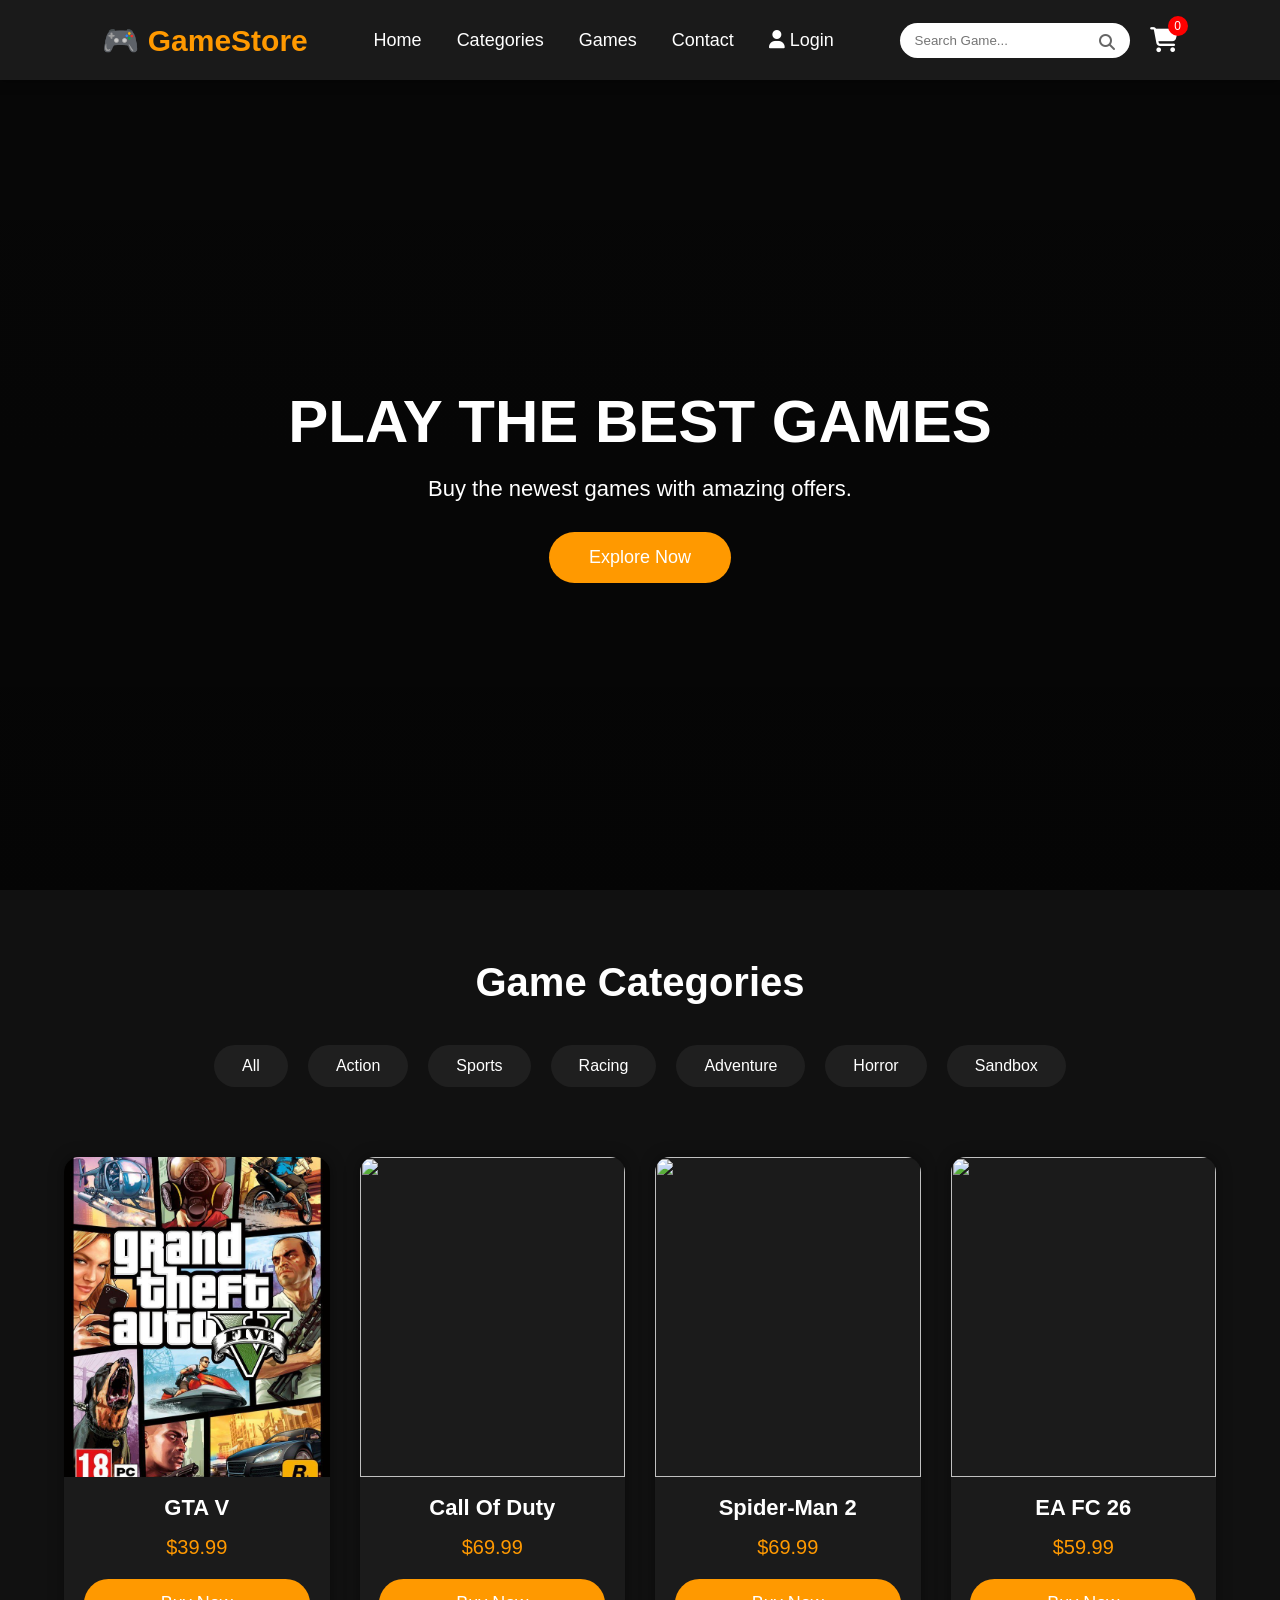
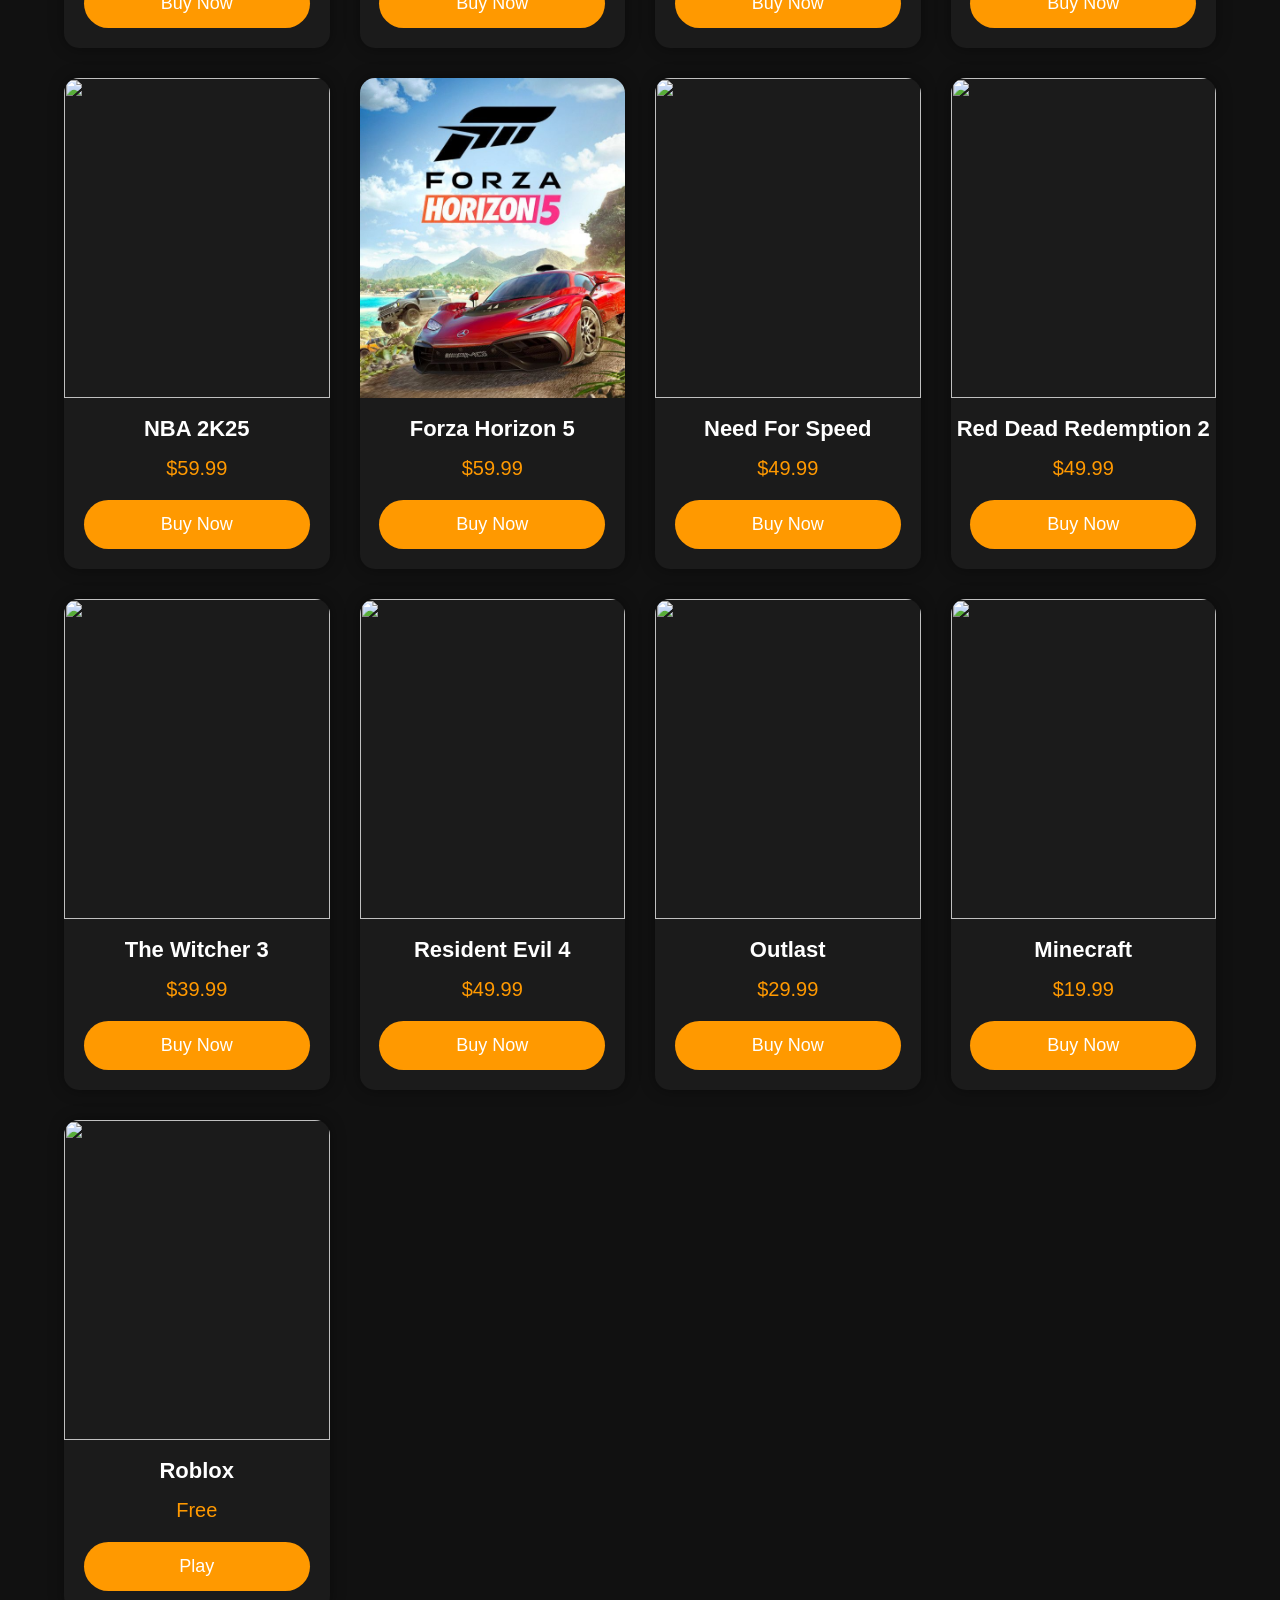
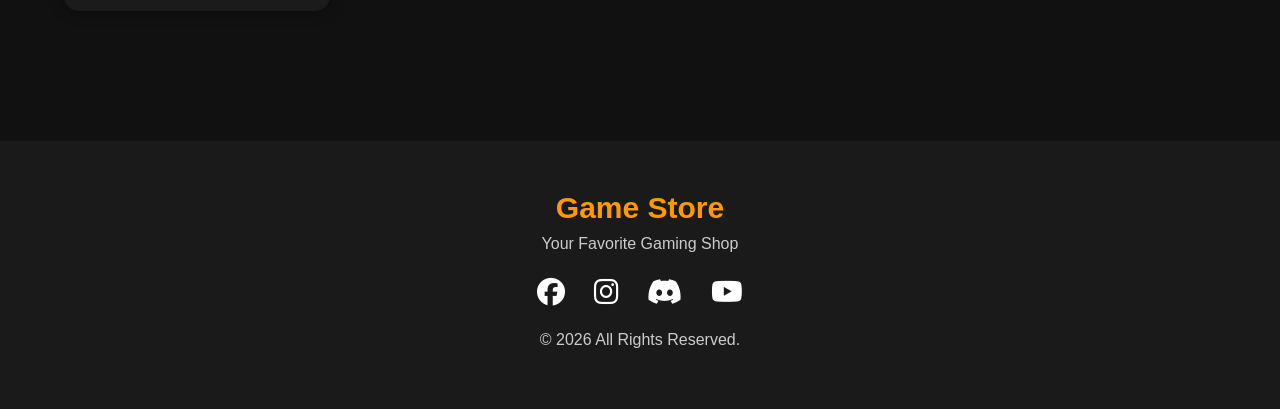
==== index.html @ 935075d6 "Index" ====
<!DOCTYPE html>
<html lang="en">
<head>
    <meta charset="UTF-8">
    <meta name="viewport" content="width=device-width, initial-scale=1.0">
    <title>Game Store</title>

    <link rel="stylesheet" href="styles.css">

    <link rel="stylesheet"
    href="https://cdnjs.cloudflare.com/ajax/libs/font-awesome/6.7.2/css/all.min.css">
</head>
<body>

<!-- Header -->

<header>

    <div class="logo">
        <h1>🎮 GameStore</h1>
    </div>

    <nav>

        <a href="#">Home</a>
        <a href="#categories">Categories</a>
        <a href="#games">Games</a>
        <a href="#social">Contact</a>
        <a href="login.html" class="login">
            <i class="fa-solid fa-user"></i>
            Login
        </a>

    </nav>

    <div class="icons">

        <div class="search">

            <input type="text" id="search" placeholder="Search Game...">

            <i class="fa-solid fa-magnifying-glass"></i>

        </div>

        <a href="cart.html" class="cart">

            <i class="fa-solid fa-cart-shopping"></i>

            <span id="count">0</span>

        </a>

    </div>

</header>

<!-- Hero -->

<section class="hero">

    <div class="hero-text">

        <h1>PLAY THE BEST GAMES</h1>

        <p>
            Buy the newest games with amazing offers.
        </p>

        <button>Explore Now</button>

    </div>

</section>

<!-- Categories -->

<section class="categories" id="categories">

<h2>Game Categories</h2>

<div class="category-box">

<button onclick="showCategory('all')">All</button>

<button onclick="showCategory('action')">Action</button>

<button onclick="showCategory('sports')">Sports</button>

<button onclick="showCategory('racing')">Racing</button>

<button onclick="showCategory('adventure')">Adventure</button>

<button onclick="showCategory('horror')">Horror</button>

<button onclick="showCategory('sandbox')">Sandbox</button>

</div>

</section>

<!-- Products -->

<section class="products" id="games">

<!-- Action -->

<div class="card action">

<img src="images/gta.jpg">

<h3>GTA V</h3>

<p>$39.99</p>

<button class="buy">Buy Now</button>

</div>

<div class="card action">

<img src="images/cod.jpg">

<h3>Call Of Duty</h3>

<p>$69.99</p>

<button class="buy">Buy Now</button>

</div>

<div class="card action">

<img src="images/spiderman.jpg">

<h3>Spider-Man 2</h3>

<p>$69.99</p>

<button class="buy">Buy Now</button>

</div>

<!-- Sports -->

<div class="card sports">

<img src="images/fc26.jpg">

<h3>EA FC 26</h3>

<p>$59.99</p>

<button class="buy">Buy Now</button>

</div>

<div class="card sports">

<img src="images/nba.jpg">

<h3>NBA 2K25</h3>

<p>$59.99</p>

<button class="buy">Buy Now</button>

</div>

<!-- Racing -->

<div class="card racing">

<img src="images/forza.jpg">

<h3>Forza Horizon 5</h3>

<p>$59.99</p>

<button class="buy">Buy Now</button>

</div>

<div class="card racing">

<img src="images/nfs.jpg">

<h3>Need For Speed</h3>

<p>$49.99</p>

<button class="buy">Buy Now</button>

</div>

<!-- Adventure -->

<div class="card adventure">

<img src="images/rdr2.jpg">

<h3>Red Dead Redemption 2</h3>

<p>$49.99</p>

<button class="buy">Buy Now</button>

</div>

<div class="card adventure">

<img src="images/witcher3.jpg">

<h3>The Witcher 3</h3>

<p>$39.99</p>

<button class="buy">Buy Now</button>

</div>

<!-- Horror -->

<div class="card horror">

<img src="images/re4.jpg">

<h3>Resident Evil 4</h3>

<p>$49.99</p>

<button class="buy">Buy Now</button>

</div>

<div class="card horror">

<img src="images/outlast.jpg">

<h3>Outlast</h3>

<p>$29.99</p>

<button class="buy">Buy Now</button>

</div>

<!-- Sandbox -->

<div class="card sandbox">

<img src="images/minecraft.jpg">

<h3>Minecraft</h3>

<p>$19.99</p>

<button class="buy">Buy Now</button>

</div>

<div class="card sandbox">

<img src="images/roblox.jpg">

<h3>Roblox</h3>

<p>Free</p>

<button class="buy">Play</button>

</div>

</section>

<!-- Footer -->

<footer>

<h3>Game Store</h3>

<p>Your Favorite Gaming Shop</p>

<div class="social">

<i class="fa-brands fa-facebook"></i>
<i class="fa-brands fa-instagram"></i>
<i class="fa-brands fa-discord"></i>
<i class="fa-brands fa-youtube"></i>

</div>

<p>© 2026 All Rights Reserved.</p>

</footer>

<script src="script.js"></script>

</body>
</html>
---- styles.css ----
/* ===========================
   GENERAL
=========================== */

*{
    margin:0;
    padding:0;
    box-sizing:border-box;
    font-family:Arial, Helvetica, sans-serif;
    scroll-behavior:smooth;
}

body{
    background:#111;
    color:white;
}

a{
    text-decoration:none;
    color:white;
}

img{
    width:100%;
    display:block;
}

/* ===========================
   HEADER
=========================== */

header{
    width:100%;
    height:80px;
    background:#1a1a1a;
    display:flex;
    justify-content:space-between;
    align-items:center;
    padding:0 8%;
    position:sticky;
    top:0;
    z-index:1000;
    box-shadow:0 0 10px rgba(0,0,0,.5);
}

.logo h1{
    color:#ff9900;
    font-size:30px;
}

nav{
    display:flex;
    gap:35px;
}

nav a{
    font-size:18px;
    transition:.3s;
}

nav a:hover{
    color:#ff9900;
}

.icons{
    display:flex;
    align-items:center;
    gap:20px;
}

.search{
    position:relative;
}

.search input{
    width:230px;
    padding:10px 40px 10px 15px;
    border:none;
    outline:none;
    border-radius:30px;
}

.search i{
    position:absolute;
    right:15px;
    top:11px;
    color:#666;
}

.cart{
    position:relative;
    font-size:25px;
    transition:.3s;
}

.cart:hover{
    color:#ff9900;
}

.cart span{
    position:absolute;
    top:-10px;
    right:-10px;
    background:red;
    color:white;
    width:20px;
    height:20px;
    border-radius:50%;
    display:flex;
    justify-content:center;
    align-items:center;
    font-size:12px;
}

/* ===========================
   HERO
=========================== */

.hero{
    height:90vh;
    background:linear-gradient(rgba(0,0,0,.6),rgba(0,0,0,.7)),
    url(images/banner.jpg);
    background-size:cover;
    background-position:center;
    display:flex;
    justify-content:center;
    align-items:center;
    text-align:center;
}

.hero-text h1{
    font-size:60px;
    margin-bottom:20px;
}

.hero-text p{
    font-size:22px;
    margin-bottom:30px;
}

.hero button{
    padding:15px 40px;
    border:none;
    border-radius:30px;
    background:#ff9900;
    color:white;
    font-size:18px;
    cursor:pointer;
    transition:.3s;
}

.hero button:hover{
    background:#ff7700;
    transform:scale(1.05);
}

/* ===========================
   CATEGORIES
=========================== */

.categories{
    padding:70px 8%;
    text-align:center;
}

.categories h2{
    font-size:40px;
    margin-bottom:40px;
}

.category-box{
    display:flex;
    justify-content:center;
    flex-wrap:wrap;
    gap:20px;
}

.category-box button{
    padding:12px 28px;
    border:none;
    border-radius:30px;
    background:#1f1f1f;
    color:white;
    cursor:pointer;
    transition:.3s;
    font-size:16px;
}

.category-box button:hover{
    background:#ff9900;
}

/* ===========================
   PRODUCTS
=========================== */

.products{
    width:90%;
    margin:auto;
    display:grid;
    grid-template-columns:repeat(auto-fit,minmax(260px,1fr));
    gap:30px;
    padding-bottom:80px;
}

.card{
    background:#1b1b1b;
    border-radius:15px;
    overflow:hidden;
    transition:.4s;
    box-shadow:0 0 15px rgba(0,0,0,.4);
}

.card:hover{
    transform:translateY(-10px);
}

.card img{
    height:320px;
    object-fit:cover;
}

.card h3{
    text-align:center;
    margin-top:18px;
    font-size:22px;
}

.card p{
    text-align:center;
    margin:15px 0;
    color:#ff9900;
    font-size:20px;
}

.buy{
    display:block;
    width:85%;
    margin:20px auto;
    padding:14px;
    border:none;
    border-radius:30px;
    background:#ff9900;
    color:white;
    font-size:18px;
    cursor:pointer;
    transition:.3s;
}

.buy:hover{
    background:#ff7700;
}
/* ===========================
   FOOTER
=========================== */

footer{
    background:#1a1a1a;
    text-align:center;
    padding:50px 20px;
    margin-top:50px;
}

footer h3{
    color:#ff9900;
    font-size:30px;
    margin-bottom:10px;
}

footer p{
    color:#ccc;
    margin:10px 0;
}

.social{
    margin:25px 0;
}

.social i{
    font-size:28px;
    margin:0 12px;
    cursor:pointer;
    transition:.3s;
}

.social i:hover{
    color:#ff9900;
    transform:scale(1.2);
}

/* ===========================
   SCROLLBAR
=========================== */

::-webkit-scrollbar{
    width:10px;
}

::-webkit-scrollbar-track{
    background:#1a1a1a;
}

::-webkit-scrollbar-thumb{
    background:#ff9900;
    border-radius:10px;
}

::-webkit-scrollbar-thumb:hover{
    background:#ff7700;
}

/* ===========================
   ANIMATIONS
=========================== */

.card,
.hero-text,
.category-box button{
    animation:fadeIn .8s ease;
}

@keyframes fadeIn{

    from{
        opacity:0;
        transform:translateY(25px);
    }

    to{
        opacity:1;
        transform:translateY(0);
    }

}

/* ===========================
   RESPONSIVE
=========================== */

@media(max-width:992px){

    header{
        flex-wrap:wrap;
        height:auto;
        padding:20px;
        gap:20px;
    }

    nav{
        width:100%;
        justify-content:center;
        flex-wrap:wrap;
        gap:20px;
    }

    .icons{
        width:100%;
        justify-content:center;
    }

    .hero{
        height:70vh;
    }

    .hero-text h1{
        font-size:45px;
    }

    .hero-text p{
        font-size:18px;
    }

}

@media(max-width:768px){

    .search input{
        width:180px;
    }

    .hero{
        height:60vh;
    }

    .hero-text h1{
        font-size:35px;
    }

    .hero-text p{
        font-size:16px;
    }

    .categories h2{
        font-size:30px;
    }

    .category-box{
        gap:12px;
    }

    .category-box button{
        font-size:15px;
        padding:10px 20px;
    }

    .products{
        grid-template-columns:repeat(auto-fit,minmax(220px,1fr));
    }

}

@media(max-width:480px){

    .logo h1{
        font-size:24px;
    }

    nav{
        gap:15px;
    }

    nav a{
        font-size:15px;
    }

    .search input{
        width:150px;
    }

    .hero-text h1{
        font-size:28px;
    }

    .hero-text p{
        font-size:14px;
    }

    .buy{
        font-size:16px;
    }

    footer h3{
        font-size:24px;
    }

    .social i{
        font-size:24px;
        margin:0 8px;
    }

}
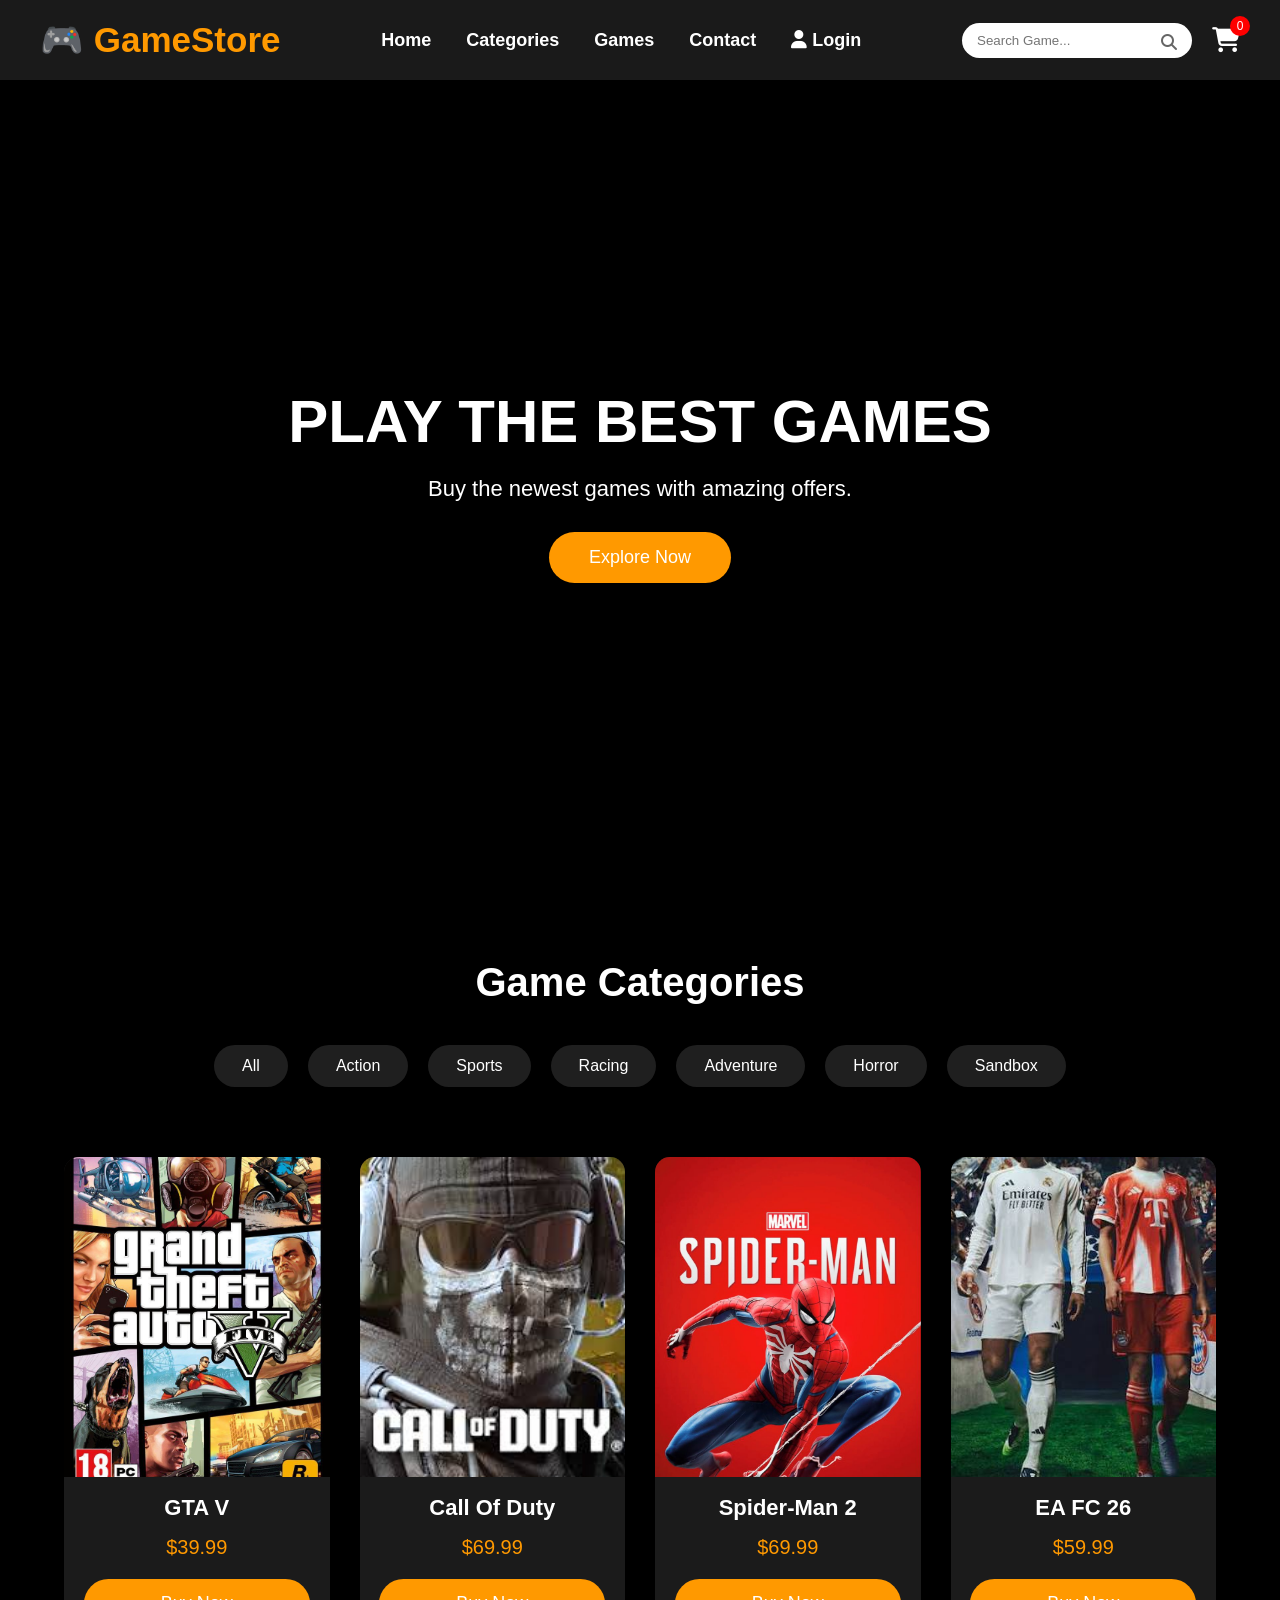
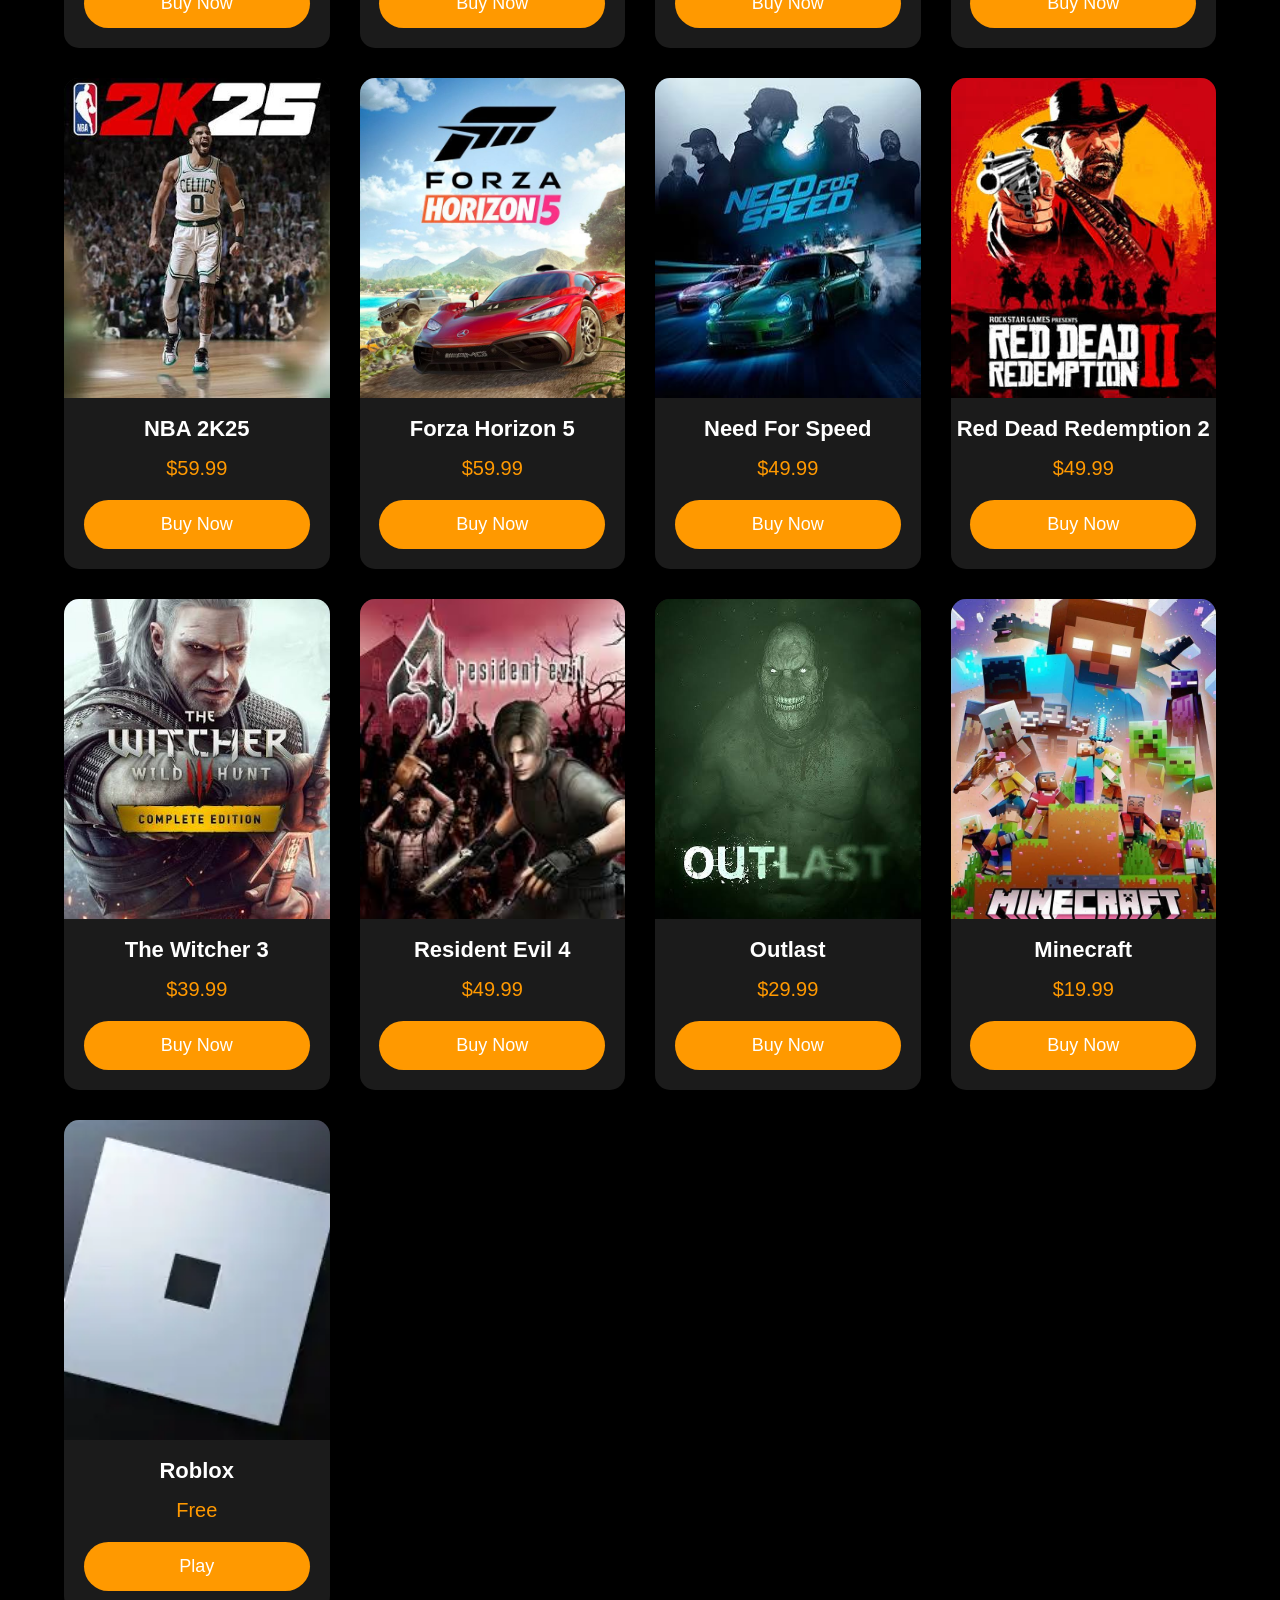
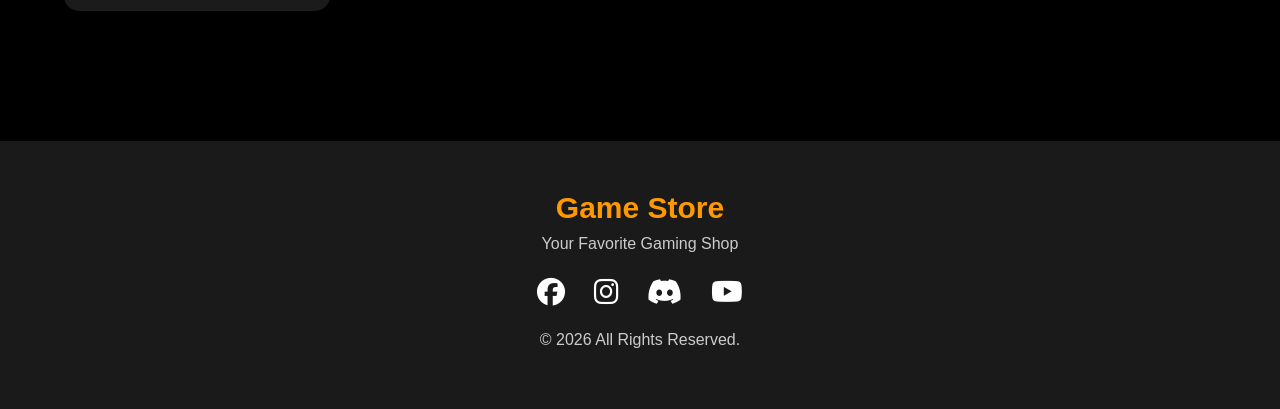
==== commit 9bbea2fe: "Index" ====
--- a/index.html
+++ b/index.html
@@ -5,7 +5,7 @@
     <meta name="viewport" content="width=device-width, initial-scale=1.0">
     <title>Game Store</title>
 
-    <link rel="stylesheet" href="styles.css">
+    <link rel="stylesheet" href="style.css">
 
     <link rel="stylesheet"
     href="https://cdnjs.cloudflare.com/ajax/libs/font-awesome/6.7.2/css/all.min.css">
@@ -119,7 +119,7 @@
 
 <div class="card action">
 
-<img src="images/cod.jpg">
+<img src="images/cod.jfif">
 
 <h3>Call Of Duty</h3>
 
@@ -145,7 +145,7 @@
 
 <div class="card sports">
 
-<img src="images/fc26.jpg">
+<img src="images/fc26.jfif">
 
 <h3>EA FC 26</h3>
 
@@ -157,7 +157,7 @@
 
 <div class="card sports">
 
-<img src="images/nba.jpg">
+<img src="images/nba.jfif">
 
 <h3>NBA 2K25</h3>
 
@@ -183,7 +183,7 @@
 
 <div class="card racing">
 
-<img src="images/nfs.jpg">
+<img src="images/nfs.jfif">
 
 <h3>Need For Speed</h3>
 
@@ -197,7 +197,7 @@
 
 <div class="card adventure">
 
-<img src="images/rdr2.jpg">
+<img src="images/rdr2.jfif">
 
 <h3>Red Dead Redemption 2</h3>
 
@@ -209,7 +209,7 @@
 
 <div class="card adventure">
 
-<img src="images/witcher3.jpg">
+<img src="images/witcher3.jfif">
 
 <h3>The Witcher 3</h3>
 
@@ -223,7 +223,7 @@
 
 <div class="card horror">
 
-<img src="images/re4.jpg">
+<img src="images/re4.jfif">
 
 <h3>Resident Evil 4</h3>
 
@@ -235,7 +235,7 @@
 
 <div class="card horror">
 
-<img src="images/outlast.jpg">
+<img src="images/outlast.jfif">
 
 <h3>Outlast</h3>
 
@@ -249,7 +249,7 @@
 
 <div class="card sandbox">
 
-<img src="images/minecraft.jpg">
+<img src="images/mincraft.jpg">
 
 <h3>Minecraft</h3>
 
@@ -261,7 +261,7 @@
 
 <div class="card sandbox">
 
-<img src="images/roblox.jpg">
+<img src="images/roblox.webp">
 
 <h3>Roblox</h3>
 
@@ -297,4 +297,29 @@
 <script src="script.js"></script>
 
 </body>
+</html>
+<!DOCTYPE html>
+<html>
+
+<head>
+    <!-- meta -->
+    <!-- title -->
+    <!-- CSS -->
+</head>
+
+<body>
+
+    <!-- Header -->
+
+    <!-- Hero -->
+
+    <!-- Categories -->
+
+    <!-- Products -->
+
+    <!-- Footer -->
+
+    <!-- JavaScript -->
+</body>
+
 </html>
--- a/style.css
+++ b/style.css
@@ -0,0 +1,452 @@
+/* ===========================
+   GENERAL
+=========================== */
+
+*{
+    margin:0;
+    padding:0;
+    box-sizing:border-box;
+    font-family:Arial, Helvetica, sans-serif;
+    scroll-behavior:smooth;
+}
+
+body{
+    background-image: url(images/banner2.jfif);
+    color:white;
+    repeat:no-repeat;
+    background-size:cover;
+}
+
+a{
+    text-decoration:none;
+    color:white;
+}
+
+img{
+    width:100%;
+    display:block;
+}
+
+/* ===========================
+   HEADER
+=========================== */
+
+header{
+    width:100%;
+    min-height:80px;
+    background:#1a1a1a;
+    display:flex;
+    justify-content:space-between;
+    align-items:center;
+    padding:15px 40px;
+    position:sticky;
+    top:0;
+    z-index:1000;
+}
+
+.logo h1{
+    font-size:35px;
+    color:#ff9900;
+}
+
+nav{
+    display:flex;
+    gap:35px;
+}
+
+nav a{
+    font-size:18px;
+    font-weight:bold;
+}
+
+nav a:hover{
+    color:#ff9900;
+}
+
+.icons{
+    display:flex;
+    align-items:center;
+    gap:20px;
+}
+
+.search{
+    position:relative;
+}
+
+.search input{
+    width:230px;
+    padding:10px 40px 10px 15px;
+    border:none;
+    outline:none;
+    border-radius:30px;
+}
+
+.search i{
+    position:absolute;
+    right:15px;
+    top:11px;
+    color:#666;
+}
+
+.cart{
+    position:relative;
+    font-size:25px;
+    transition:.3s;
+}
+
+.cart:hover{
+    color:#ff9900;
+}
+
+.cart span{
+    position:absolute;
+    top:-10px;
+    right:-10px;
+    background:red;
+    color:white;
+    width:20px;
+    height:20px;
+    border-radius:50%;
+    display:flex;
+    justify-content:center;
+    align-items:center;
+    font-size:12px;
+}
+
+/* ===========================
+   HERO
+=========================== */
+
+.hero{
+    height:90vh;
+    background:linear-gradient(rgba(0,0,0,.6),rgba(0,0,0,.7)),
+    url(images/banner.jpg);
+    background-size:cover;
+    background-position:center;
+    display:flex;
+    justify-content:center;
+    align-items:center;
+    text-align:center;
+}
+
+.hero-text h1{
+    font-size:60px;
+    margin-bottom:20px;
+}
+
+.hero-text p{
+    font-size:22px;
+    margin-bottom:30px;
+}
+
+.hero button{
+    padding:15px 40px;
+    border:none;
+    border-radius:30px;
+    background:#ff9900;
+    color:white;
+    font-size:18px;
+    cursor:pointer;
+    transition:.3s;
+}
+
+.hero button:hover{
+    background:#ff7700;
+    transform:scale(1.05);
+}
+
+/* ===========================
+   CATEGORIES
+=========================== */
+
+.categories{
+    padding:70px 8%;
+    text-align:center;
+}
+
+.categories h2{
+    font-size:40px;
+    margin-bottom:40px;
+}
+
+.category-box{
+    display:flex;
+    justify-content:center;
+    flex-wrap:wrap;
+    gap:20px;
+}
+
+.category-box button{
+    padding:12px 28px;
+    border:none;
+    border-radius:30px;
+    background:#1f1f1f;
+    color:white;
+    cursor:pointer;
+    transition:.3s;
+    font-size:16px;
+}
+
+.category-box button:hover{
+    background:#ff9900;
+}
+
+/* ===========================
+   PRODUCTS
+=========================== */
+
+.products{
+    width:90%;
+    margin:auto;
+    display:grid;
+    grid-template-columns:repeat(auto-fit,minmax(260px,1fr));
+    gap:30px;
+    padding-bottom:80px;
+}
+
+.card{
+    background:#1b1b1b;
+    border-radius:15px;
+    overflow:hidden;
+    transition:.4s;
+    box-shadow:0 0 15px rgba(0,0,0,.4);
+}
+
+.card:hover{
+    transform:translateY(-10px);
+}
+
+.card img{
+    height:320px;
+    object-fit:cover;
+}
+
+.card h3{
+    text-align:center;
+    margin-top:18px;
+    font-size:22px;
+}
+
+.card p{
+    text-align:center;
+    margin:15px 0;
+    color:#ff9900;
+    font-size:20px;
+}
+
+.buy{
+    display:block;
+    width:85%;
+    margin:20px auto;
+    padding:14px;
+    border:none;
+    border-radius:30px;
+    background:#ff9900;
+    color:white;
+    font-size:18px;
+    cursor:pointer;
+    transition:.3s;
+}
+
+.buy:hover{
+    background:#ff7700;
+}
+/* ===========================
+   FOOTER
+=========================== */
+
+footer{
+    background:#1a1a1a;
+    text-align:center;
+    padding:50px 20px;
+    margin-top:50px;
+}
+
+footer h3{
+    color:#ff9900;
+    font-size:30px;
+    margin-bottom:10px;
+}
+
+footer p{
+    color:#ccc;
+    margin:10px 0;
+}
+
+.social{
+    margin:25px 0;
+}
+
+.social i{
+    font-size:28px;
+    margin:0 12px;
+    cursor:pointer;
+    transition:.3s;
+}
+
+.social i:hover{
+    color:#ff9900;
+    transform:scale(1.2);
+}
+
+/* ===========================
+   SCROLLBAR
+=========================== */
+
+::-webkit-scrollbar{
+    width:10px;
+}
+
+::-webkit-scrollbar-track{
+    background:#1a1a1a;
+}
+
+::-webkit-scrollbar-thumb{
+    background:#ff9900;
+    border-radius:10px;
+}
+
+::-webkit-scrollbar-thumb:hover{
+    background:#ff7700;
+}
+
+/* ===========================
+   ANIMATIONS
+=========================== */
+
+.card,
+.hero-text,
+.category-box button{
+    animation:fadeIn .8s ease;
+}
+
+@keyframes fadeIn{
+
+    from{
+        opacity:0;
+        transform:translateY(25px);
+    }
+
+    to{
+        opacity:1;
+        transform:translateY(0);
+    }
+
+}
+
+/* ===========================
+   RESPONSIVE
+=========================== */
+
+@media(max-width:992px){
+
+    header{
+        flex-wrap:wrap;
+        height:auto;
+        padding:20px;
+        gap:20px;
+    }
+
+    nav{
+        width:100%;
+        justify-content:center;
+        flex-wrap:wrap;
+        gap:20px;
+    }
+
+    .icons{
+        width:100%;
+        justify-content:center;
+    }
+
+    .hero{
+        height:70vh;
+    }
+
+    .hero-text h1{
+        font-size:45px;
+    }
+
+    .hero-text p{
+        font-size:18px;
+    }
+
+}
+
+@media(max-width:768px){
+
+    .search input{
+        width:180px;
+    }
+
+    .hero{
+        height:60vh;
+    }
+
+    .hero-text h1{
+        font-size:35px;
+    }
+
+    .hero-text p{
+        font-size:16px;
+    }
+
+    .categories h2{
+        font-size:30px;
+    }
+
+    .category-box{
+        gap:12px;
+    }
+
+    .category-box button{
+        font-size:15px;
+        padding:10px 20px;
+    }
+
+    .products{
+        grid-template-columns:repeat(auto-fit,minmax(220px,1fr));
+    }
+
+}
+
+@media(max-width:480px){
+
+    .logo h1{
+        font-size:24px;
+    }
+
+    nav{
+        gap:15px;
+    }
+
+    nav a{
+        font-size:15px;
+    }
+
+    .search input{
+        width:150px;
+    }
+
+    .hero-text h1{
+        font-size:28px;
+    }
+
+    .hero-text p{
+        font-size:14px;
+    }
+
+    .buy{
+        font-size:16px;
+    }
+
+    footer h3{
+        font-size:24px;
+    }
+
+    .social i{
+        font-size:24px;
+        margin:0 8px;
+    }
+
+}
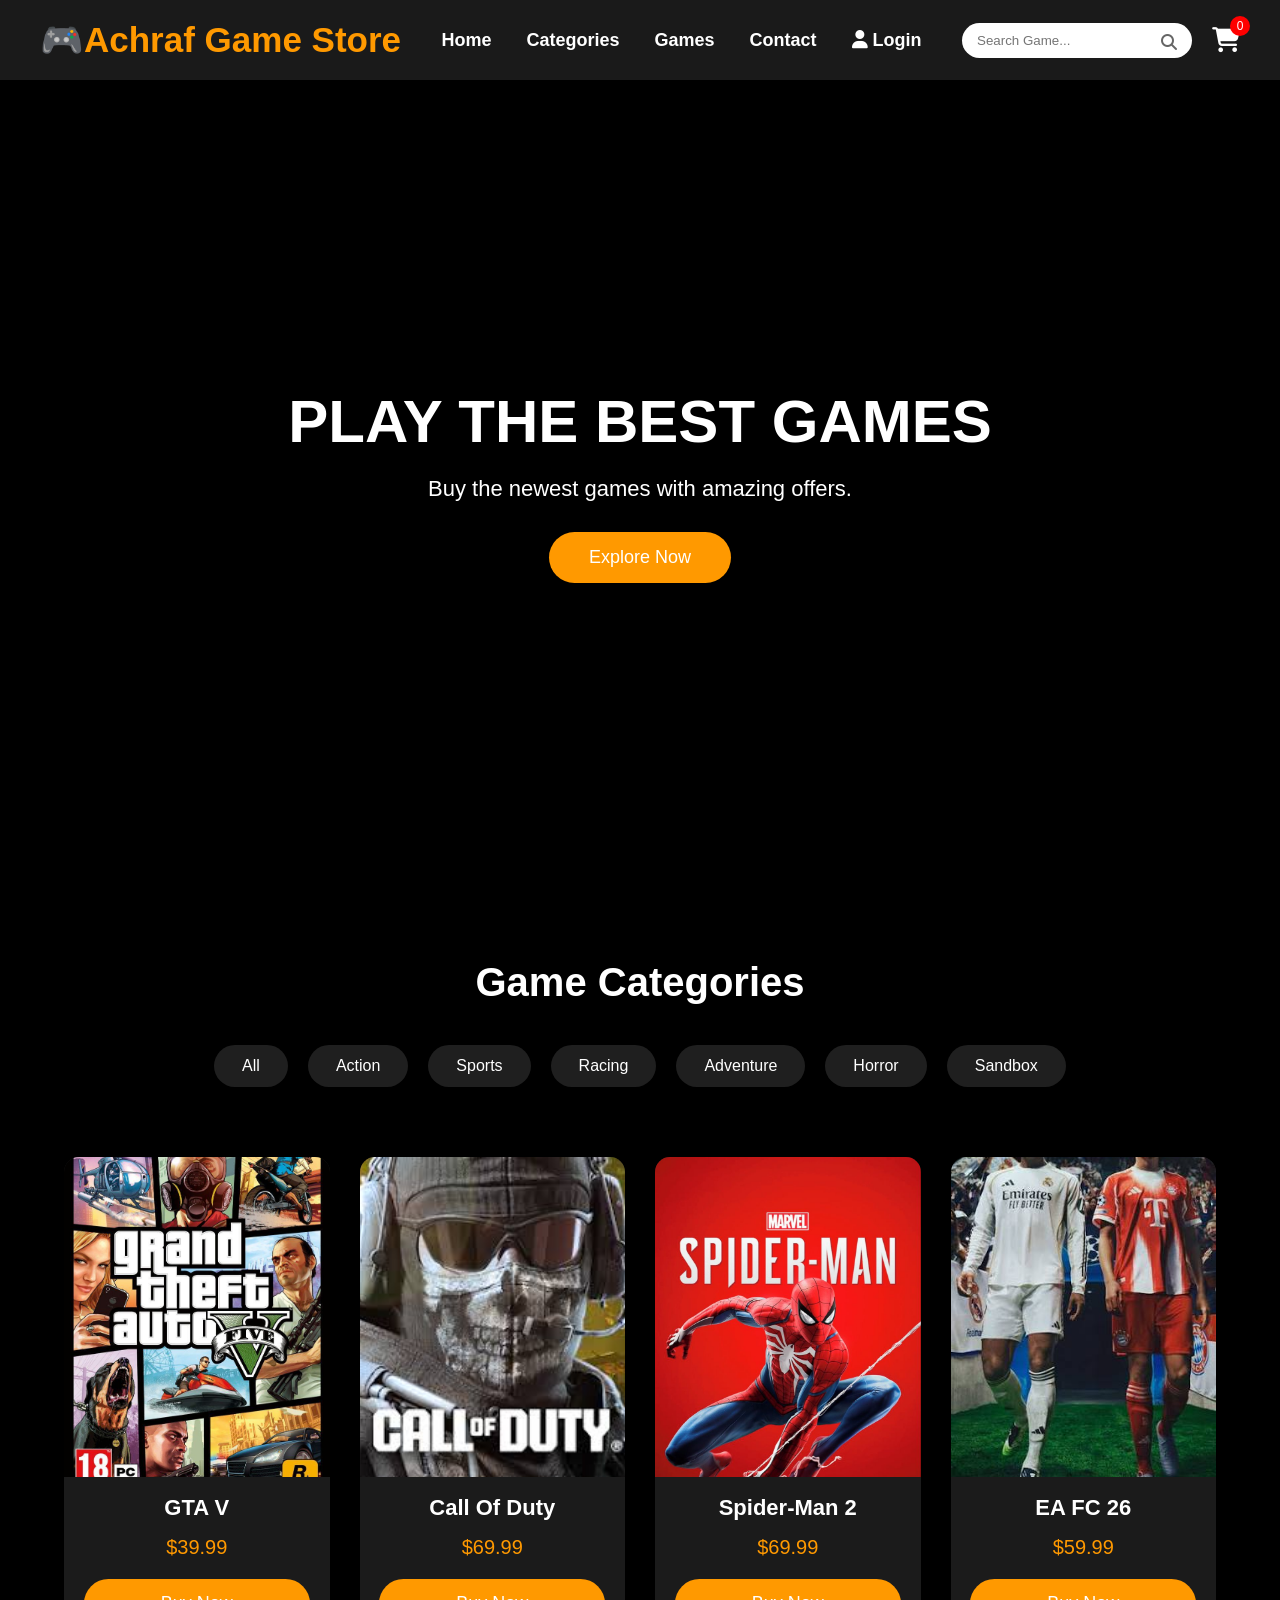
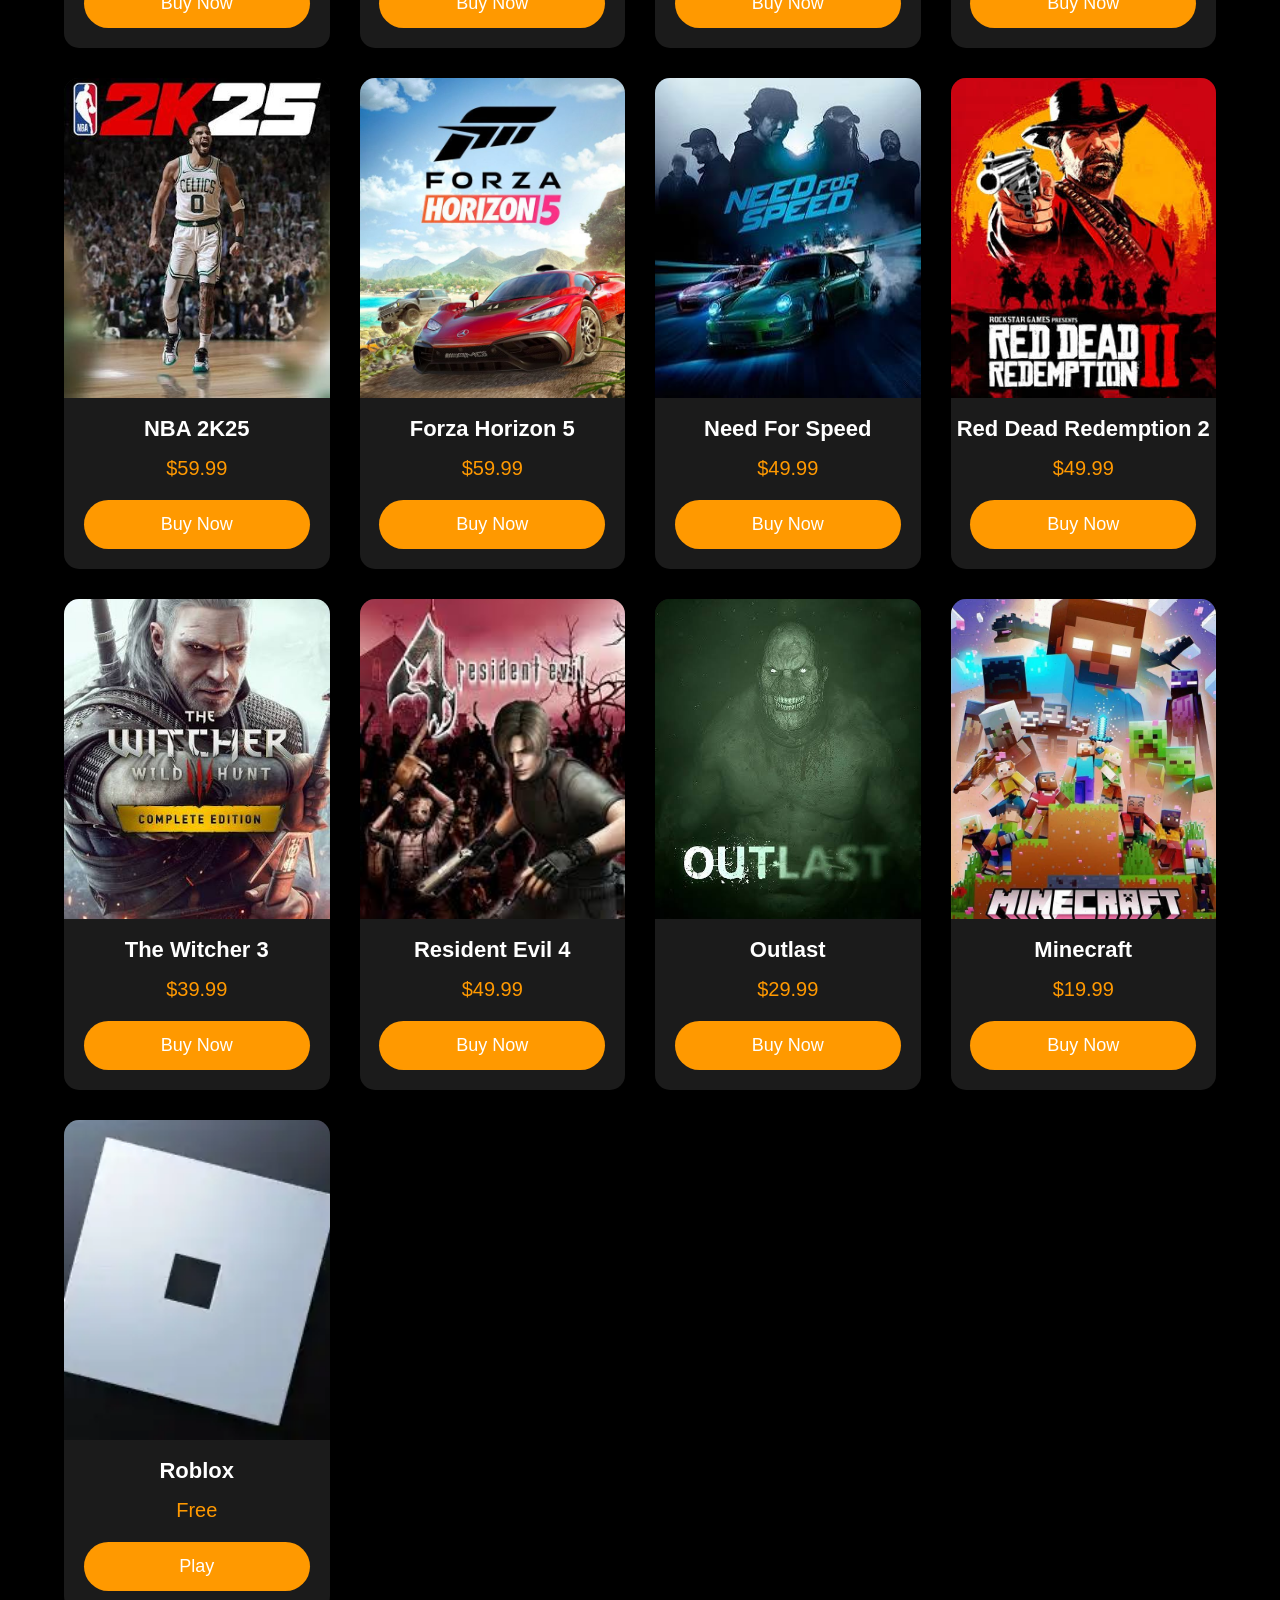
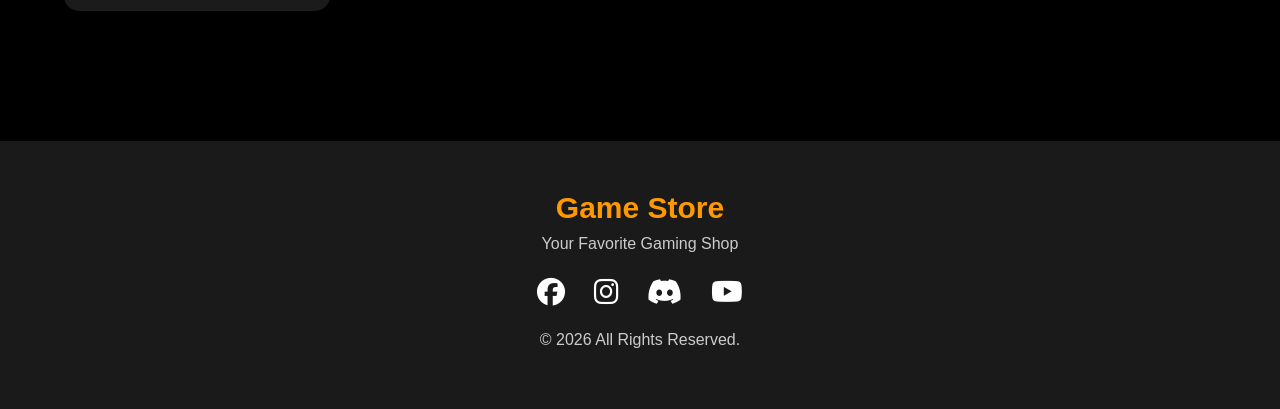
==== commit bd790ce3: "Index" ====
--- a/index.html
+++ b/index.html
@@ -3,7 +3,13 @@
 <head>
     <meta charset="UTF-8">
     <meta name="viewport" content="width=device-width, initial-scale=1.0">
-    <title>Game Store</title>
+<title>Achraf Game Store | Buy Video Games Online</title>
+
+<meta name="description" content="Achraf Game Store - Buy the best PC, PlayStation and Xbox games at the best prices.">
+
+<meta name="keywords" content="Achraf Game Store, Games, GTA V, Minecraft, EA FC 26, Game Shop">
+
+<meta name="author" content="Achraf">
 
     <link rel="stylesheet" href="style.css">
 
@@ -17,7 +23,7 @@
 <header>
 
     <div class="logo">
-        <h1>🎮 GameStore</h1>
+        <h1>🎮Achraf Game Store</h1>
     </div>
 
     <nav>
